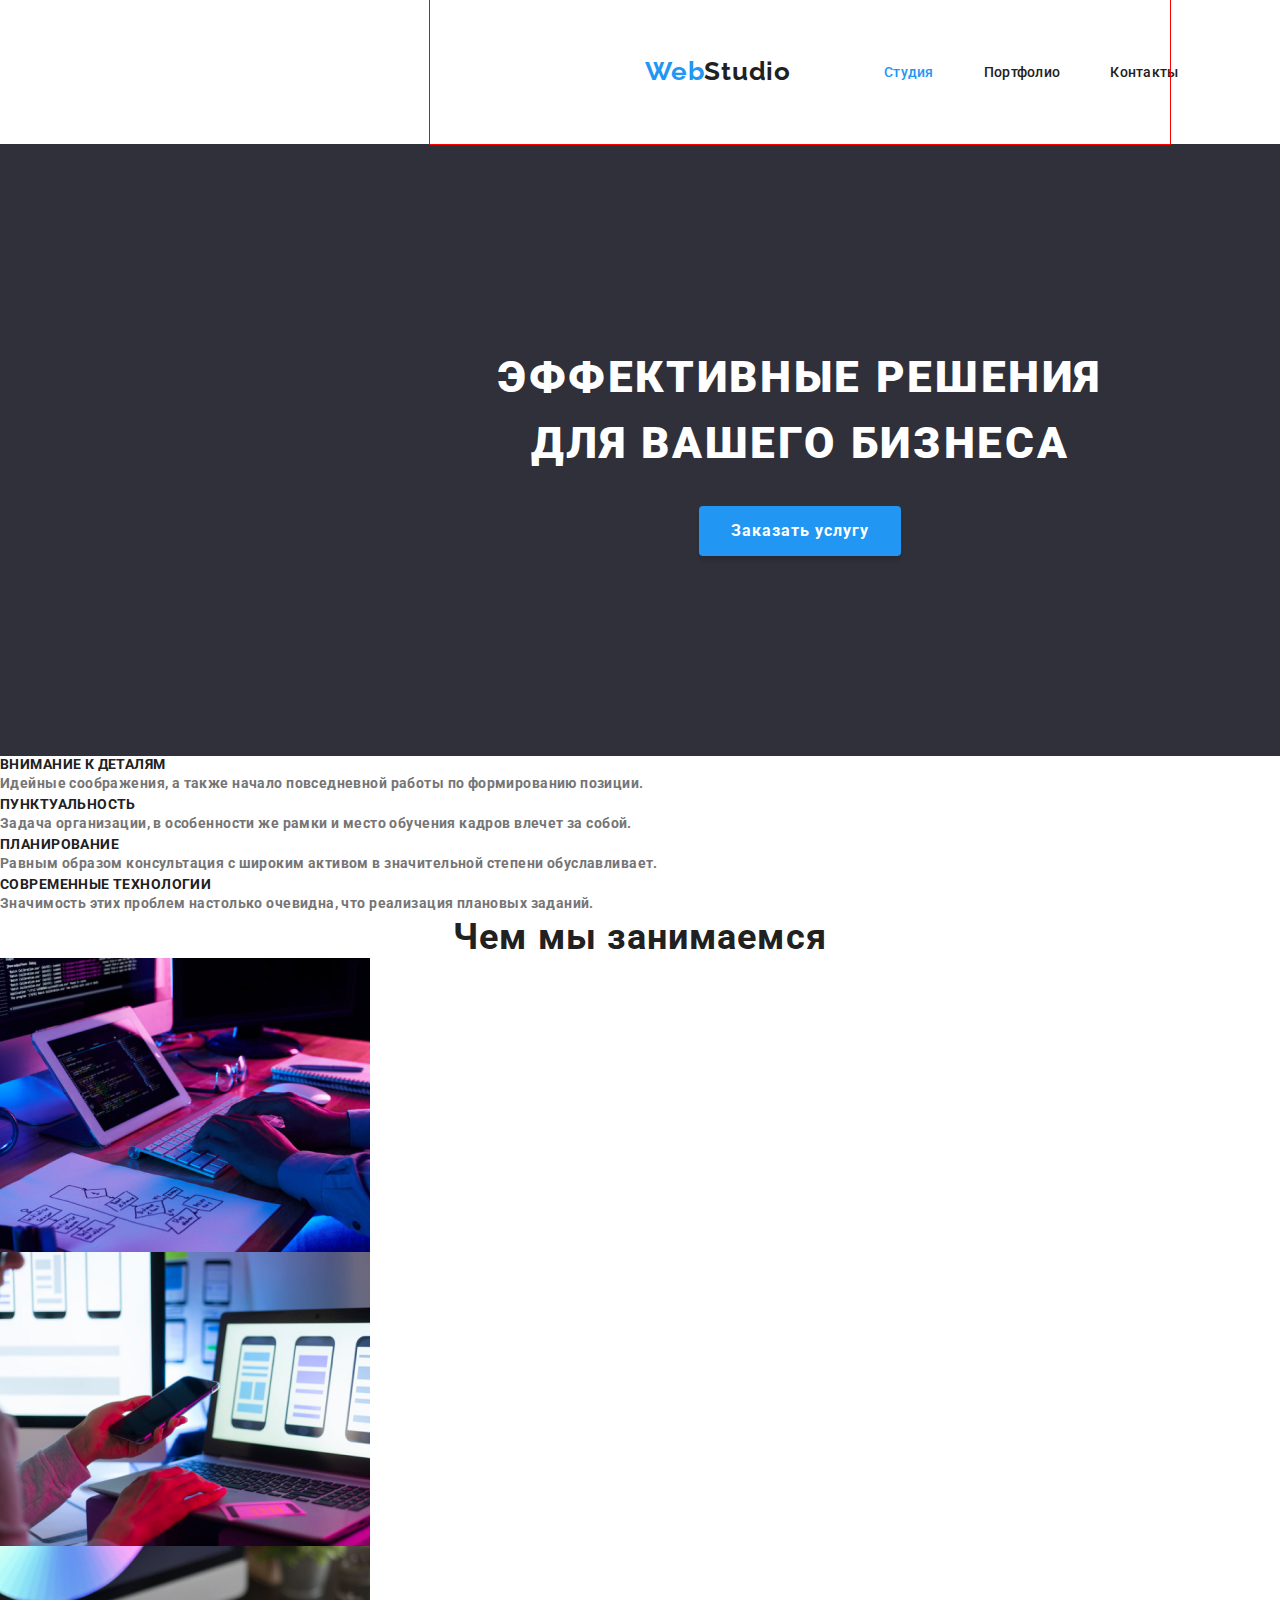
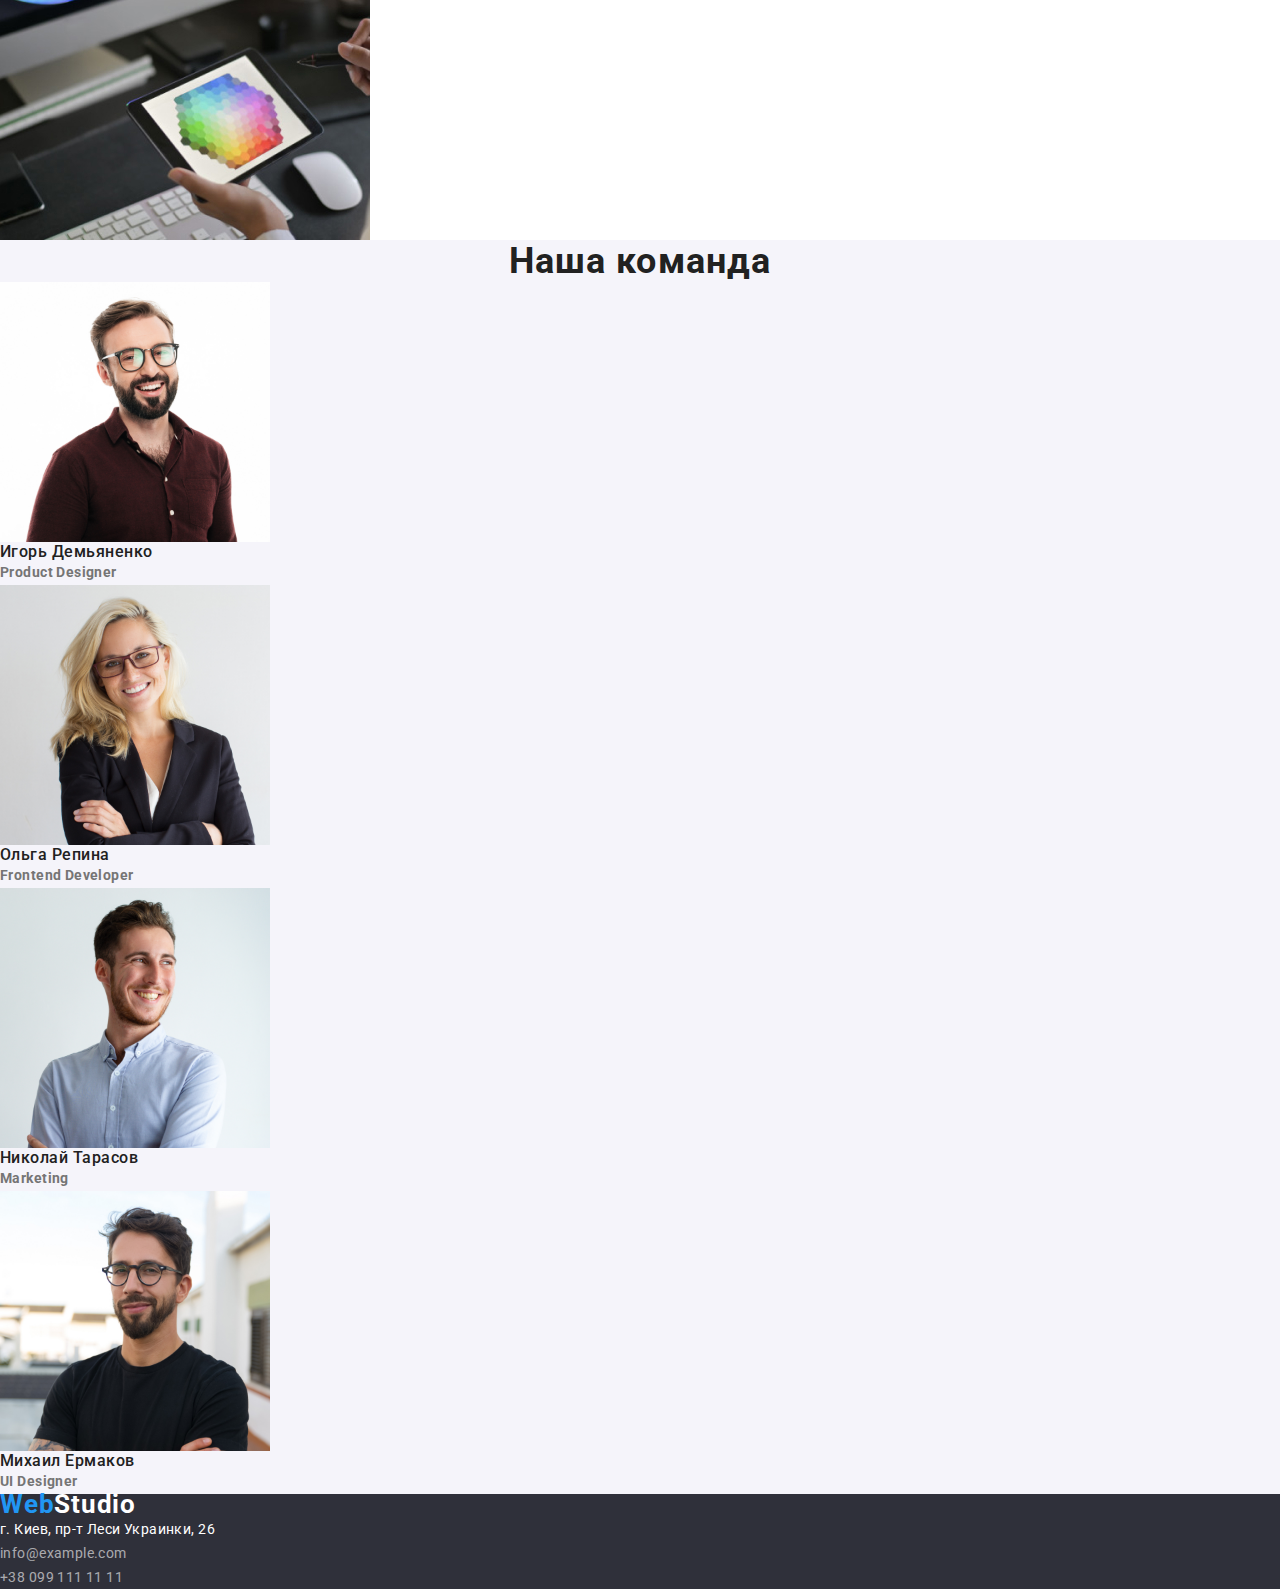
==== index.html @ 14be1aeb "новая дз (первый коммит)" ====
<!DOCTYPE html>
<html lang="ru">

<head>
    <meta charset="UTF-8">
    <meta name="viewport" content="width=device-width, initial-scale=1.0">
    <title>WebStudio</title>
    <link rel="preconnect" href="https://fonts.gstatic.com">
    <link href="https://fonts.googleapis.com/css2?family=Raleway:wght@700&family=Roboto:wght@400;500;700;900&display=swap"
        rel="stylesheet">
        <link rel="stylesheet" href="https://cdnjs.cloudflare.com/ajax/libs/modern-normalize/1.0.0/modern-normalize.min.css">
        <link rel="stylesheet" href="./css/styles.css">
</head>

<body>
    <header class="header">
       <div class="container">
            <nav class="navigation">
                <!--добавил спан для стилизации-->
                <a class="logo" href="" lang="en"><span class="web">Web</span>Studio
                </a>
                <ul class="navigation-list">
                    <li class="navigation-list-item">
                        <a class="navigation-list-link current-nav-link" href="">Студия</a>
                    </li>
                    <li class="navigation-list-item">
                        <a class="navigation-list-link" href="portfolio.html">Портфолио</a>
                    </li>
                    <li class="navigation-list-item">
                        <a class="navigation-list-link" href="">Контакты</a>
                    </li>
                </ul>
                <address class="address">
                    <ul class="addres-link-list">
                        <li class="address-link">
                            <a class="main-tel" href="mailto:info@devstudio.com">info@devstudio.com</a>
                        </li>
                        <li class="address-link">
                            <a class="main-mail" href="tel:+380961111111">+38 096 111 11 11</a>
                        </li>
                    </ul>
            
                </address>
            </nav>
       </div>
    </header>
    <main>
        <section class="hero">
            <div class="container">
                <h1 class="hero-title">Эффективные решения <br> для вашего бизнеса</h1>
                <button type="button" class="button">Заказать услугу</button>
            </div>
           
        </section>
        <section>
            <!--скрытый заголовок-->
            <h2 hidden>наши приемущества</h2>
            <ul>
                <li>
                    <h3 class="title" >Внимание к деталям</h3>
                    <p class="descriptions" >Идейные соображения, а также начало повседневной работы по формированию позиции.</p>
                </li>
                <li>
                    <h3 class="title" >Пунктуальность</h3>
                    <p class="descriptions" >Задача организации, в особенности же рамки и место обучения кадров влечет за собой.</p>
                </li>
                <li>
                    <h3 class="title" >Планирование</h3>
                    <p class="descriptions" >Равным образом консультация с широким активом в значительной степени обуславливает.</p>
                </li>
                <li>
                    <h3 class="title" >Современные технологии</h3>
                    <p class="descriptions" >Значимость этих проблем настолько очевидна, что реализация плановых заданий.</p>
                </li>
            </ul>
        </section>
        <section>
            <h2 class="section-title">Чем мы занимаемся</h2>
            <ul>
                <li>
                    <img src="./images/desktop.jpg" width="370" height="294" alt="десктопные приложения">

                </li>
                <li>
                    <img src="./images/mobile.jpg" width="370" height="294" alt="мобильные приложения">
                </li>
                <li>
                    <img src="./images/design.jpg" width="370" height="294" alt="дизайн">
                </li>
            </ul>
        </section>
        <section class="team-section">
            <h2 class="section-title">Наша команда</h2>
            <ul class="">
                <li>
                    <img src="./images/team.jpg" width="270" height="260" alt="Фото Игоря Демьяненко">
                    <h3 class="team-list">Игорь Демьяненко</h3>
                    <p class="descriptions" lang="en">Product Designer</p>
                </li>
                <li>
                    <img src="./images/team2.jpg" width="270" height="260" alt="Фото Ольги Репиной">
                    <h3 class="team-list">Ольга Репина</h3>
                    <p class="descriptions" lang="en">Frontend Developer</p>
                </li>
                <li>
                    <img src="./images/team3.jpg" width="270" height="260" alt="Фото Николая Тарасова">
                    <h3 class="team-list">Николай Тарасов</h3>
                    <p class="descriptions" lang="en">Marketing</p>
                </li>
                <li>
                    <img src="./images/team4.jpg" width="270" height="260" alt="Фото михаила Ермакова">
                    <h3 class="team-list">Михаил Ермаков</h3>
                    <p class="descriptions" lang="en">UI Designer</p>
                </li>
            </ul>
        </section>
    </main>
    <footer class="footer">
        <!--добавил спан для стилизации-->
        <a class="footer-logo" href="" lang="en"><span class="web" >Web</span>Studio
        </a>
        <address>
            <ul>
                <li>
                    <a class="footer-list-nav" href="https://goo.gl/maps/uPPd1PGFJsjfQsL56" target="_blank">г. Киев, пр-т Леси Украинки, 26</a>
                </li>
                <li>
                    <a class="footer-list" href="mailto:info@example.com">info@example.com</a>
                </li>
                <li>
                    <a class="footer-list" href="tel:+380991111111">+38 099 111 11 11</a>
                </li>
            </ul>
        </address>
    </footer>
</body>

</html>
---- css/styles.css ----
:root {
  --accent-color: #2196f3;
  --primary-white-color: #ffffff;
  --primary-text-color: #212121;
  --third-bg-color: #2f303a;
  --title-text-color: #757575;
  --main-background-color: #ffffff;
}

/* base style */
*,
*::before,
*::after {
  margin: 0;
  padding: 0;
}

a {
  text-decoration: none;
  font-style: normal;
}
ul,
ol {
  list-style: none;
  margin: 0;
  padding: 0;
}
h1,
h2,
h3,
h4,
h5,
h6 {
  margin: 0;
}

img {
  display: block;
}

body {
  background-color: var(--main-background-color);
  color: var(--title-text-color);
  font-family: Roboto, sans-serif;
  letter-spacing: 0.03em;
}
.container {
  width: 1170px;
  margin: 0 auto;
}

/* end base style */

/* Logo */
.navigation,
.logo {
  margin-top: 24px;
  margin-bottom: 25px;
  margin-right: 93px;
  margin-left: 215px;
  font-family: "Raleway", sans-serif;
  font-weight: 700;
  font-size: 26px;
  line-height: 1.192;
  letter-spacing: 0.03em;
  color: var(--primary-text-color);
}
.web {
  color: var(--accent-color);
}
/* End Logo */

/* Navigation list*/
.header {
  display: flex;
  min-width: 1600px;
}
.navigation {
  outline: 1px solid red;

  display: flex;
  align-items: center;
  margin-top: 0;
  margin-bottom: 0;

  font-family: Roboto, sans-serif;
  font-weight: 500;
  font-size: 14px;
  line-height: 1.143;
  letter-spacing: 0.02em;
  color: #212121;
}
.navigation-list {
  display: flex;
  align-items: center;
  margin-top: 32px;
  margin-bottom: 32px;
  margin-right: 331px;
}

.navigation-list-link {
  font-family: Roboto;
  font-weight: 500;
  font-size: 14px;
  line-height: 0.875;
  letter-spacing: 0.02em;
  color: var(--primary-text-color);
}
.navigation-list-item:not(:last-child) {
  margin-right: 50px;
}

.navigation-list-link:hover,
.navigation-list-link:focus {
  color: var(--accent-color);
}
.address {
  display: flex;
  margin-left: auto;
  margin-top: 32px;
  margin-bottom: 32px;
  margin-right: 0;

  font-family: Roboto, sans-serif;
  font-weight: 500;
  font-size: 14px;
  line-height: 1.143;
  letter-spacing: 0.02em;
  color: var(--title-text-color);
}
.addres-link-list {
  display: flex;
}
.address-link {
  display: flex;
  margin-right: 215px;
}
.address-link:not(:last-child) {
  margin-right: 50px;
}

.main-mail {
  color: var(--title-text-color);
}
.main-tel {
  color: var(--title-text-color);
}
.main-tel:hover,
.main-tel:focus {
  color: var(--accent-color);
}
.main-mail:hover,
.main-mail:focus {
  color: var(--accent-color);
}
.current-nav-link {
  color: var(--accent-color);
}
.navigation,
.container {
  margin-left: 215px;
  margin-right: 215px;
}

/* End Navigation list*/

/*  hero  */

.hero {
  padding-top: 200px;
  padding-bottom: 200px;
  text-align: center;
  background-color: var(--third-bg-color);
}
.hero-title {
  padding-bottom: 30px;
  font-family: Roboto, sans-serif;
  font-weight: 900;
  font-size: 44px;
  line-height: 1.5;
  letter-spacing: 0.06em;
  text-transform: uppercase;
  color: var(--primary-white-color);
}
.button {
  cursor: pointer;
  min-width: 200px;
  padding: 10px 32px;
  font-family: Roboto, sans-serif;
  font-weight: 700;
  font-size: 16px;
  line-height: 1.875;
  letter-spacing: 0.06em;
  background-color: #2196f3;
  color: var(--primary-white-color);
  border: none;
  border-radius: 4px;
  box-shadow: 0px 4px 4px rgba(0, 0, 0, 0.15);
}

/* End hero */

/* main */
.title {
  font-family: Roboto, sans-serif;
  font-weight: 700;
  font-size: 14px;
  line-height: 1.143;
  letter-spacing: 0.03em;
  text-transform: uppercase;
  color: var(--primary-text-color);
}
.descriptions {
  font-family: Roboto, sans-serif;
  font-weight: 700;
  font-size: 14px;
  line-height: 1.714;
  letter-spacing: 0.03em;
  color: var(--title-text-color);
}
.section-title {
  font-family: Roboto, sans-serif;
  font-weight: 700;
  font-size: 36px;
  line-height: 1.167;
  text-align: center;
  letter-spacing: 0.03em;
  counter-reset: var(--primary-text-color);
  color: var(--primary-text-color);
}
.team-section {
  background-color: #f5f4fa;
}
.team-list {
  font-family: Roboto, sans-serif;
  font-weight: 500;
  font-size: 16px;
  line-height: 1.188;
  letter-spacing: 0.03em;
  color: var(--primary-text-color);
}
/* end main */
/* footer */
.footer {
  background-color: #2f303a;
}
.footer-logo {
  font-family: Roboto, sans-serif;
  font-style: normal;
  font-weight: 700;
  font-size: 26px;
  line-height: 0.839;
  letter-spacing: 0.03em;
  color: var(--primary-white-color);
}
.footer-list {
  font-family: Roboto, sans-serif;
  font-style: normal;
  font-weight: normal;
  font-size: 14px;
  line-height: 24px;
  letter-spacing: 0.03em;
  color: rgba(255, 255, 255, 0.6);
}
.footer-list-nav {
  font-family: Roboto, sans-serif;
  font-weight: normal;
  font-size: 14px;
  line-height: 24px;
  letter-spacing: 0.03em;
  color: var(--primary-white-color);
}
/* end footer */
/* portfolio links */
.button2 {
  font-family: Roboto, sans-serif;
  font-weight: 500;
  font-size: 16px;
  line-height: 1.625;
  text-align: center;
  letter-spacing: 0.03em;
  border-radius: 4px;
  color: var(--primary-text-color);
  background-color: var(--primary-white-color);
}
.button2:hover,
.button2:focus {
  background-color: var(--accent-color);
  color: var(--primary-white-color);
}
/* end portfolio links */
/* portfolio title */
.portfolio-title {
  font-family: Roboto, sans-serif;
  font-weight: 700;
  font-size: 18px;
  line-height: 2;
  letter-spacing: 0.06em;
  color: var(--primary-text-color);
}
.portfolio-description {
  font-family: Roboto, sans-serif;
  font-weight: normal;
  font-size: 16px;
  line-height: 1.875;
  letter-spacing: 0.03em;
  color: var(--title-text-color);
}
/* end portfolio title */
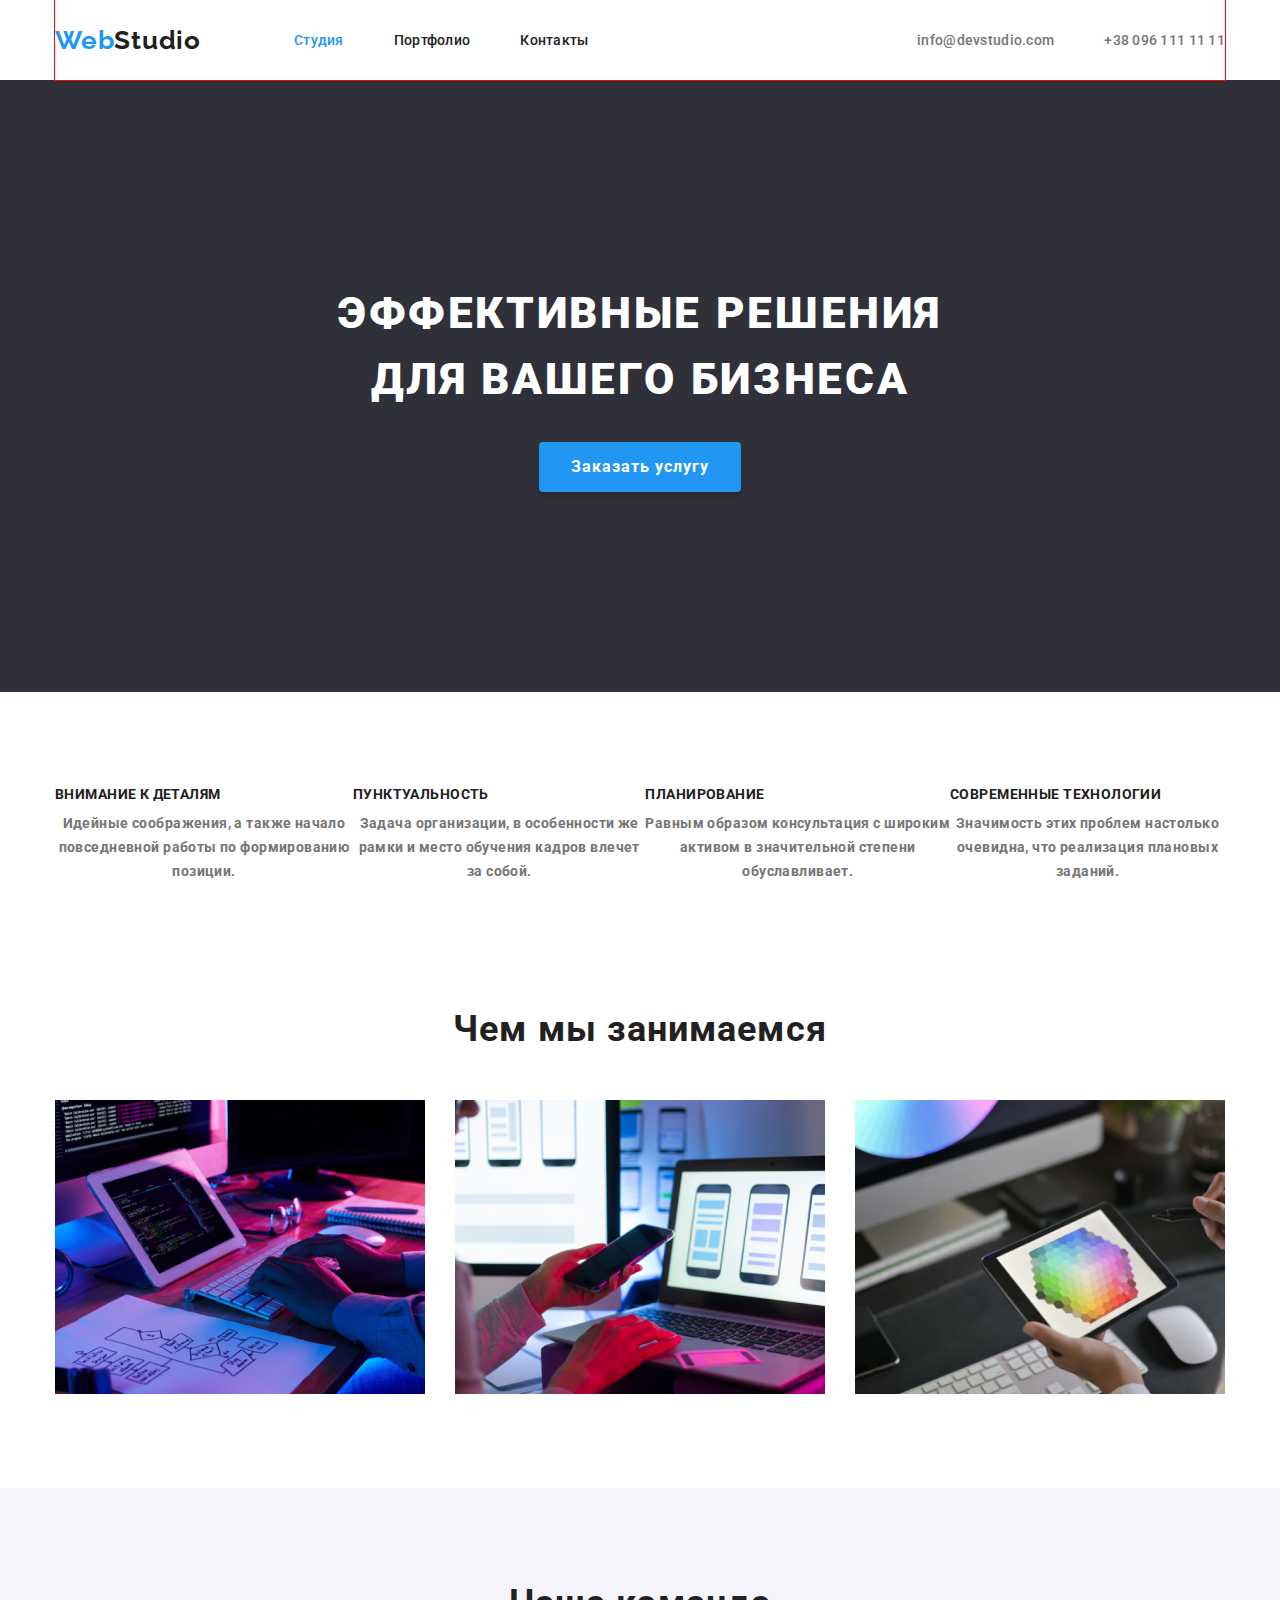
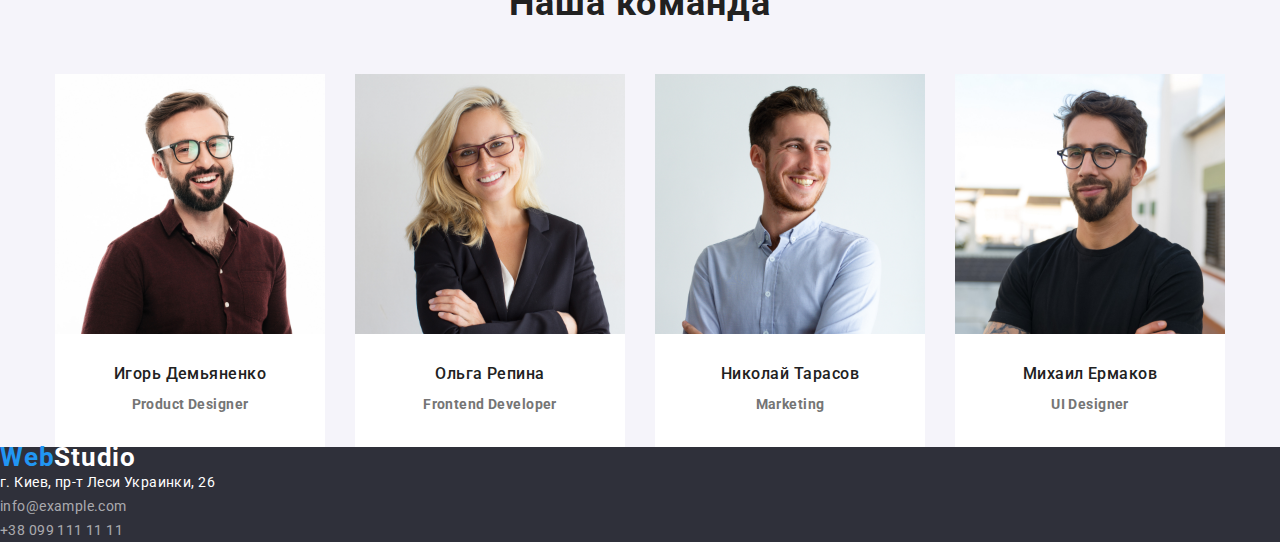
==== commit dbb1315d: "Сделал позиционирование main" ====
--- a/index.html
+++ b/index.html
@@ -53,66 +53,75 @@
            
         </section>
         <section>
-            <!--скрытый заголовок-->
-            <h2 hidden>наши приемущества</h2>
-            <ul>
-                <li>
-                    <h3 class="title" >Внимание к деталям</h3>
-                    <p class="descriptions" >Идейные соображения, а также начало повседневной работы по формированию позиции.</p>
-                </li>
-                <li>
-                    <h3 class="title" >Пунктуальность</h3>
-                    <p class="descriptions" >Задача организации, в особенности же рамки и место обучения кадров влечет за собой.</p>
-                </li>
-                <li>
-                    <h3 class="title" >Планирование</h3>
-                    <p class="descriptions" >Равным образом консультация с широким активом в значительной степени обуславливает.</p>
-                </li>
-                <li>
-                    <h3 class="title" >Современные технологии</h3>
-                    <p class="descriptions" >Значимость этих проблем настолько очевидна, что реализация плановых заданий.</p>
-                </li>
-            </ul>
+            <div class="container">
+                <!--скрытый заголовок-->
+                <h2 hidden>наши приемущества</h2>
+                <ul class="advantages">
+                    <li>
+                        <h3 class="title">Внимание к деталям</h3>
+                        <p class="descriptions">Идейные соображения, а также начало повседневной работы по формированию позиции.</p>
+                    </li>
+                    <li>
+                        <h3 class="title">Пунктуальность</h3>
+                        <p class="descriptions">Задача организации, в особенности же рамки и место обучения кадров влечет за собой.</p>
+                    </li>
+                    <li>
+                        <h3 class="title">Планирование</h3>
+                        <p class="descriptions">Равным образом консультация с широким активом в значительной степени обуславливает.</p>
+                    </li>
+                    <li>
+                        <h3 class="title">Современные технологии</h3>
+                        <p class="descriptions">Значимость этих проблем настолько очевидна, что реализация плановых заданий.</p>
+                    </li>
+                </ul>
+            </div>
+           
         </section>
         <section>
-            <h2 class="section-title">Чем мы занимаемся</h2>
-            <ul>
-                <li>
-                    <img src="./images/desktop.jpg" width="370" height="294" alt="десктопные приложения">
-
-                </li>
-                <li>
-                    <img src="./images/mobile.jpg" width="370" height="294" alt="мобильные приложения">
-                </li>
-                <li>
-                    <img src="./images/design.jpg" width="370" height="294" alt="дизайн">
-                </li>
-            </ul>
+            <div class="container">
+                <h2 class="section-title">Чем мы занимаемся</h2>
+                <ul class="employment">
+                    <li class="employment-list">
+                        <img src="./images/desktop.jpg" width="370" height="294" alt="десктопные приложения">
+                
+                    </li>
+                    <li class="employment-list">
+                        <img src="./images/mobile.jpg" width="370" height="294" alt="мобильные приложения">
+                    </li>
+                    <li class="employment-list">
+                        <img src="./images/design.jpg" width="370" height="294" alt="дизайн">
+                    </li>
+                </ul>
+            </div>
+            
         </section>
         <section class="team-section">
-            <h2 class="section-title">Наша команда</h2>
-            <ul class="">
-                <li>
-                    <img src="./images/team.jpg" width="270" height="260" alt="Фото Игоря Демьяненко">
-                    <h3 class="team-list">Игорь Демьяненко</h3>
-                    <p class="descriptions" lang="en">Product Designer</p>
-                </li>
-                <li>
-                    <img src="./images/team2.jpg" width="270" height="260" alt="Фото Ольги Репиной">
-                    <h3 class="team-list">Ольга Репина</h3>
-                    <p class="descriptions" lang="en">Frontend Developer</p>
-                </li>
-                <li>
-                    <img src="./images/team3.jpg" width="270" height="260" alt="Фото Николая Тарасова">
-                    <h3 class="team-list">Николай Тарасов</h3>
-                    <p class="descriptions" lang="en">Marketing</p>
-                </li>
-                <li>
-                    <img src="./images/team4.jpg" width="270" height="260" alt="Фото михаила Ермакова">
-                    <h3 class="team-list">Михаил Ермаков</h3>
-                    <p class="descriptions" lang="en">UI Designer</p>
-                </li>
-            </ul>
+            <div class="container">
+                <h2 class="section-title">Наша команда</h2>
+                <ul class="team-box">
+                    <li>
+                        <img src="./images/team.jpg" width="270" height="260" alt="Фото Игоря Демьяненко">
+                        <h3 class="team-list">Игорь Демьяненко</h3>
+                        <p class="descriptions" lang="en">Product Designer</p>
+                    </li>
+                    <li>
+                        <img src="./images/team2.jpg" width="270" height="260" alt="Фото Ольги Репиной">
+                        <h3 class="team-list">Ольга Репина</h3>
+                        <p class="descriptions" lang="en">Frontend Developer</p>
+                    </li>
+                    <li>
+                        <img src="./images/team3.jpg" width="270" height="260" alt="Фото Николая Тарасова">
+                        <h3 class="team-list">Николай Тарасов</h3>
+                        <p class="descriptions" lang="en">Marketing</p>
+                    </li>
+                    <li>
+                        <img src="./images/team4.jpg" width="270" height="260" alt="Фото михаила Ермакова">
+                        <h3 class="team-list">Михаил Ермаков</h3>
+                        <p class="descriptions" lang="en">UI Designer</p>
+                    </li>
+                </ul>
+            </div>
+           
         </section>
     </main>
     <footer class="footer">
--- a/css/styles.css
+++ b/css/styles.css
@@ -54,10 +54,6 @@
 /* Logo */
 .navigation,
 .logo {
-  margin-top: 24px;
-  margin-bottom: 25px;
-  margin-right: 93px;
-  margin-left: 215px;
   font-family: "Raleway", sans-serif;
   font-weight: 700;
   font-size: 26px;
@@ -65,6 +61,9 @@
   letter-spacing: 0.03em;
   color: var(--primary-text-color);
 }
+.logo {
+  margin-right: 93px;
+}
 .web {
   color: var(--accent-color);
 }
@@ -73,15 +72,11 @@
 /* Navigation list*/
 .header {
   display: flex;
-  min-width: 1600px;
 }
 .navigation {
   outline: 1px solid red;
-
   display: flex;
   align-items: center;
-  margin-top: 0;
-  margin-bottom: 0;
 
   font-family: Roboto, sans-serif;
   font-weight: 500;
@@ -93,9 +88,6 @@
 .navigation-list {
   display: flex;
   align-items: center;
-  margin-top: 32px;
-  margin-bottom: 32px;
-  margin-right: 331px;
 }
 
 .navigation-list-link {
@@ -114,12 +106,14 @@
 .navigation-list-link:focus {
   color: var(--accent-color);
 }
+.navigation-list-item {
+  display: inline-block;
+  padding-top: 32px;
+  padding-bottom: 32px;
+}
 .address {
   display: flex;
   margin-left: auto;
-  margin-top: 32px;
-  margin-bottom: 32px;
-  margin-right: 0;
 
   font-family: Roboto, sans-serif;
   font-weight: 500;
@@ -130,10 +124,10 @@
 }
 .addres-link-list {
   display: flex;
+  align-items: center;
 }
 .address-link {
   display: flex;
-  margin-right: 215px;
 }
 .address-link:not(:last-child) {
   margin-right: 50px;
@@ -155,11 +149,6 @@
 }
 .current-nav-link {
   color: var(--accent-color);
-}
-.navigation,
-.container {
-  margin-left: 215px;
-  margin-right: 215px;
 }
 
 /* End Navigation list*/
@@ -201,7 +190,13 @@
 /* End hero */
 
 /* main */
+.advantages {
+  display: flex;
+  justify-content: space-between;
+  padding-top: 94px;
+}
 .title {
+  width: 270px;
   font-family: Roboto, sans-serif;
   font-weight: 700;
   font-size: 14px;
@@ -211,6 +206,7 @@
   color: var(--primary-text-color);
 }
 .descriptions {
+  padding-top: 10px;
   font-family: Roboto, sans-serif;
   font-weight: 700;
   font-size: 14px;
@@ -219,6 +215,7 @@
   color: var(--title-text-color);
 }
 .section-title {
+  padding-top: 94px;
   font-family: Roboto, sans-serif;
   font-weight: 700;
   font-size: 36px;
@@ -228,16 +225,42 @@
   counter-reset: var(--primary-text-color);
   color: var(--primary-text-color);
 }
+.employment {
+  display: flex;
+  padding-top: 50px;
+  padding-bottom: 94px;
+}
+
+.employment-list:not(:last-child) {
+  margin-right: 30px;
+}
 .team-section {
   background-color: #f5f4fa;
 }
+.team-box {
+  display: flex;
+  justify-content: space-between;
+  padding-top: 50px;
+}
+.team-box:not(:last-child) {
+  margin-right: 30px;
+}
+
 .team-list {
+  text-align: center;
+  padding-top: 30px;
   font-family: Roboto, sans-serif;
   font-weight: 500;
   font-size: 16px;
   line-height: 1.188;
   letter-spacing: 0.03em;
   color: var(--primary-text-color);
+  background-color: var(--primary-white-color);
+}
+.descriptions {
+  text-align: center;
+  padding-bottom: 30px;
+  background-color: var(--primary-white-color);
 }
 /* end main */
 /* footer */
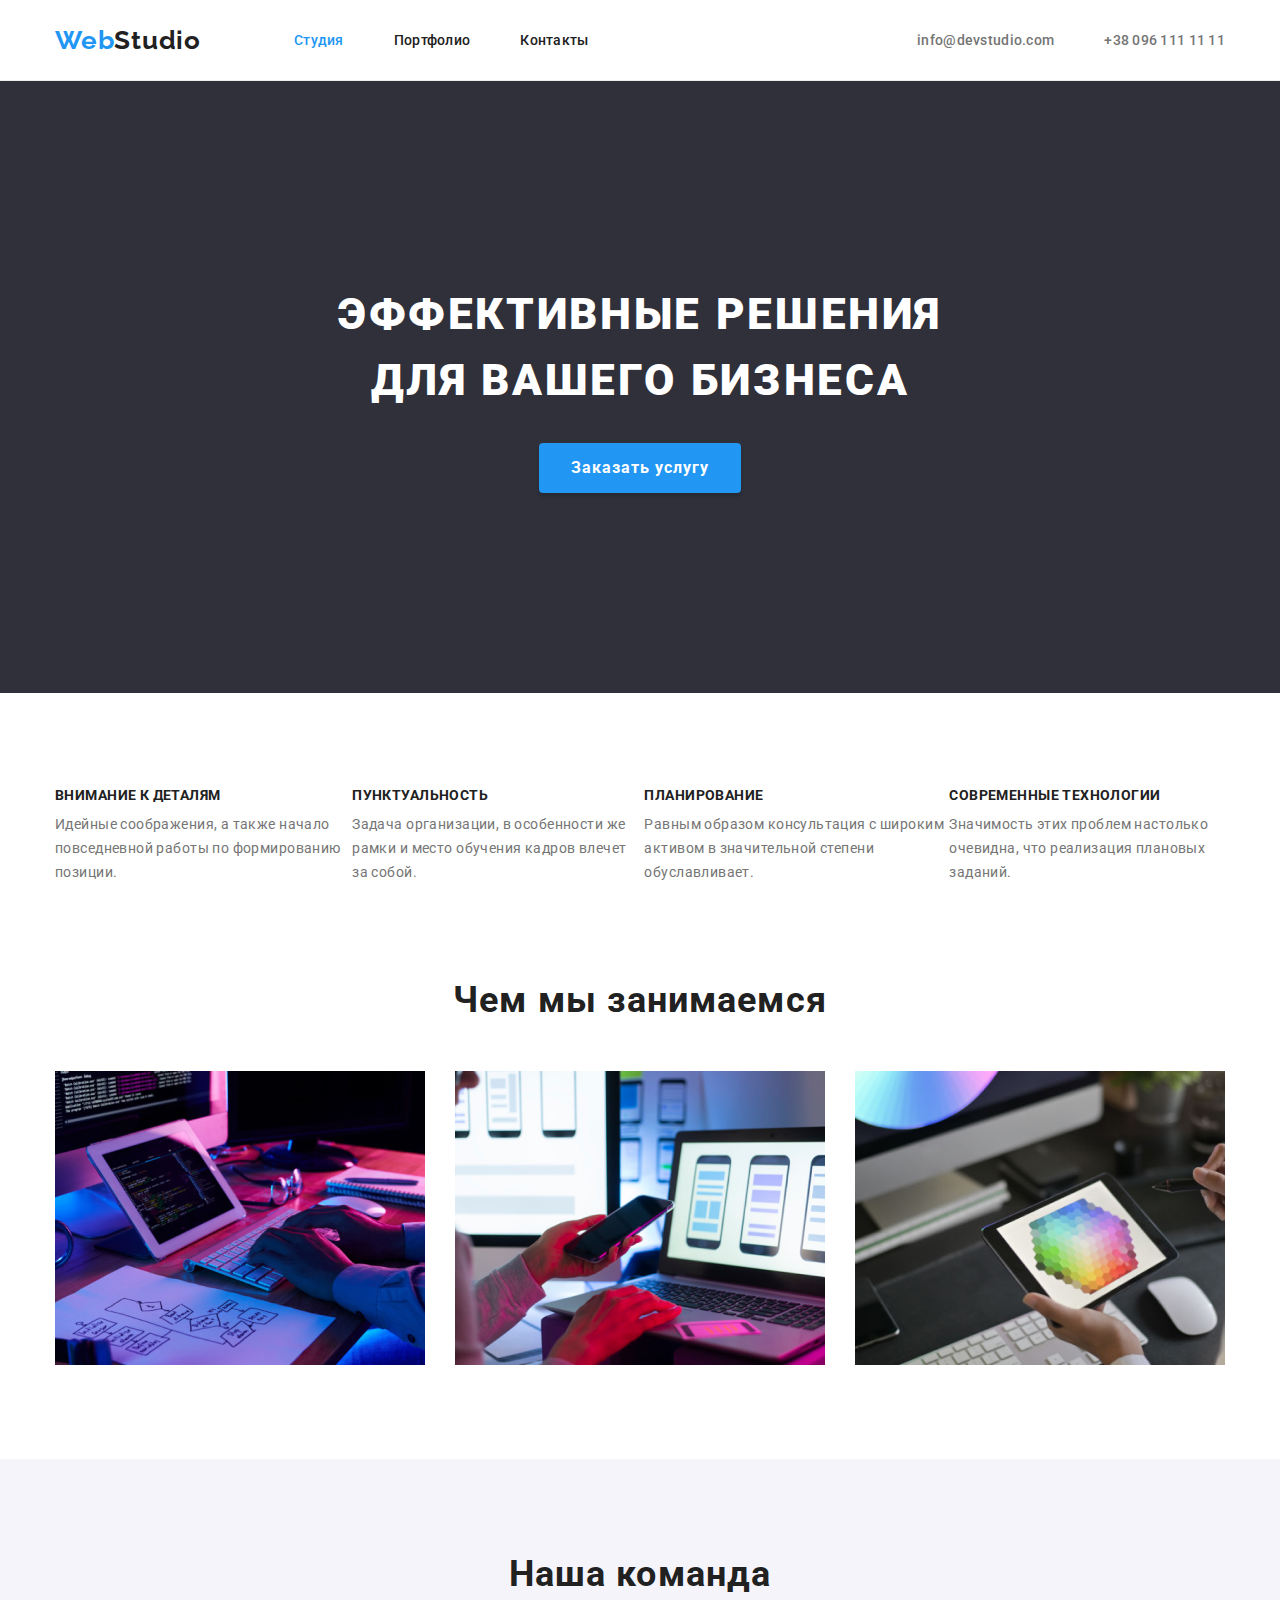
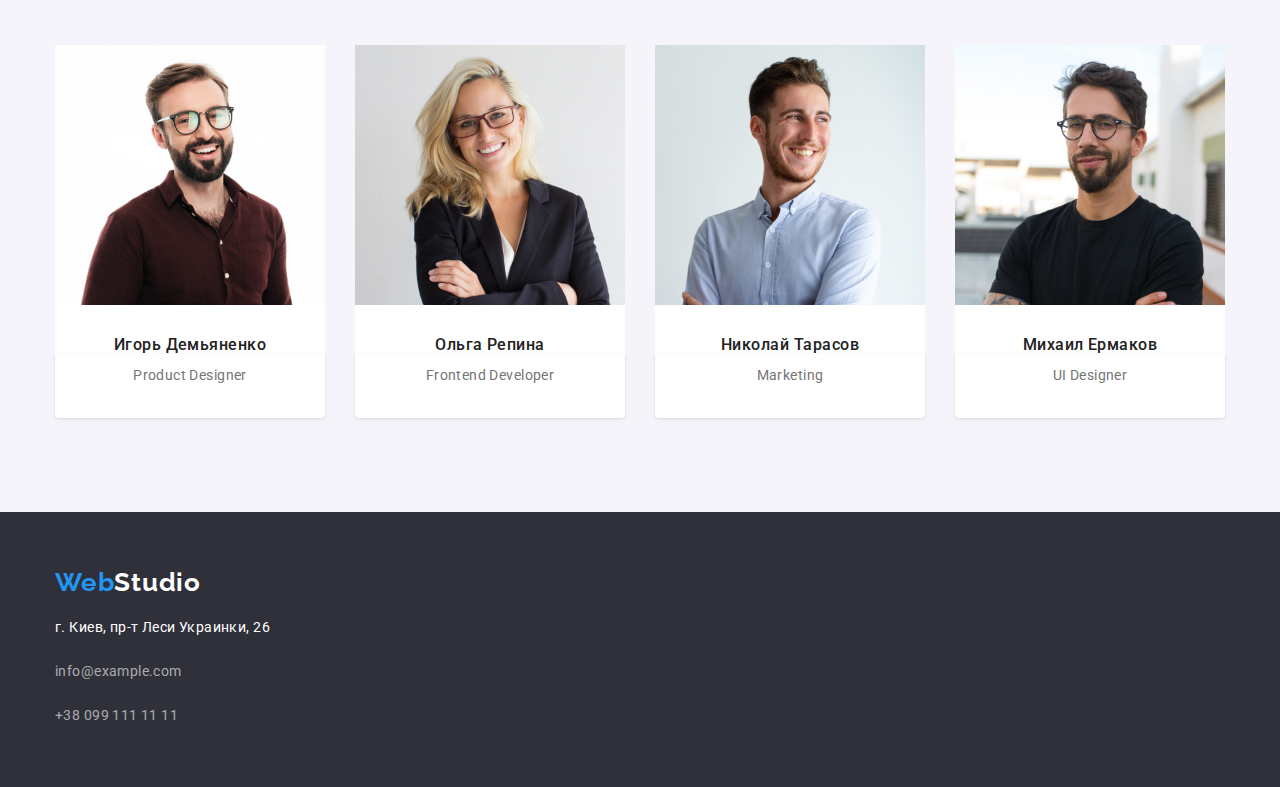
==== commit 1054d2c3: "закончил footer, исправил main" ====
--- a/index.html
+++ b/index.html
@@ -21,10 +21,10 @@
                 </a>
                 <ul class="navigation-list">
                     <li class="navigation-list-item">
-                        <a class="navigation-list-link current-nav-link" href="">Студия</a>
+                        <a class="navigation-list-link current-nav-link" href="./index.html">Студия</a>
                     </li>
                     <li class="navigation-list-item">
-                        <a class="navigation-list-link" href="portfolio.html">Портфолио</a>
+                        <a class="navigation-list-link" href="./portfolio.html">Портфолио</a>
                     </li>
                     <li class="navigation-list-item">
                         <a class="navigation-list-link" href="">Контакты</a>
@@ -99,22 +99,22 @@
             <div class="container">
                 <h2 class="section-title">Наша команда</h2>
                 <ul class="team-box">
-                    <li>
+                    <li class="descriptions-list">
                         <img src="./images/team.jpg" width="270" height="260" alt="Фото Игоря Демьяненко">
                         <h3 class="team-list">Игорь Демьяненко</h3>
                         <p class="descriptions" lang="en">Product Designer</p>
                     </li>
-                    <li>
+                    <li class="descriptions-list">
                         <img src="./images/team2.jpg" width="270" height="260" alt="Фото Ольги Репиной">
                         <h3 class="team-list">Ольга Репина</h3>
                         <p class="descriptions" lang="en">Frontend Developer</p>
                     </li>
-                    <li>
+                    <li class="descriptions-list">
                         <img src="./images/team3.jpg" width="270" height="260" alt="Фото Николая Тарасова">
                         <h3 class="team-list">Николай Тарасов</h3>
                         <p class="descriptions" lang="en">Marketing</p>
                     </li>
-                    <li>
+                    <li class="descriptions-list">
                         <img src="./images/team4.jpg" width="270" height="260" alt="Фото михаила Ермакова">
                         <h3 class="team-list">Михаил Ермаков</h3>
                         <p class="descriptions" lang="en">UI Designer</p>
@@ -125,22 +125,26 @@
         </section>
     </main>
     <footer class="footer">
-        <!--добавил спан для стилизации-->
-        <a class="footer-logo" href="" lang="en"><span class="web" >Web</span>Studio
-        </a>
-        <address>
-            <ul>
-                <li>
-                    <a class="footer-list-nav" href="https://goo.gl/maps/uPPd1PGFJsjfQsL56" target="_blank">г. Киев, пр-т Леси Украинки, 26</a>
-                </li>
-                <li>
-                    <a class="footer-list" href="mailto:info@example.com">info@example.com</a>
-                </li>
-                <li>
-                    <a class="footer-list" href="tel:+380991111111">+38 099 111 11 11</a>
-                </li>
-            </ul>
-        </address>
+        <div class="container">
+            <!--добавил спан для стилизации-->
+            <a class="footer-logo" href="" lang="en"><span class="web">Web</span>Studio
+            </a>
+            <address class="footer-address">
+                <ul>
+                    <li class="footer-list-link">
+                        <a class="footer-list-nav" href="https://goo.gl/maps/uPPd1PGFJsjfQsL56" target="_blank">г. Киев, пр-т Леси
+                            Украинки, 26</a>
+                    </li>
+                    <li class="footer-list-link">
+                        <a class="footer-list" href="mailto:info@example.com">info@example.com</a>
+                    </li>
+                    <li class="footer-list-link">
+                        <a class="footer-list" href="tel:+380991111111">+38 099 111 11 11</a>
+                    </li>
+                </ul>
+            </address>
+        </div>
+        
     </footer>
 </body>
 
--- a/css/styles.css
+++ b/css/styles.css
@@ -72,9 +72,9 @@
 /* Navigation list*/
 .header {
   display: flex;
+  border-bottom: 1px solid #ececec;
 }
 .navigation {
-  outline: 1px solid red;
   display: flex;
   align-items: center;
 
@@ -208,7 +208,7 @@
 .descriptions {
   padding-top: 10px;
   font-family: Roboto, sans-serif;
-  font-weight: 700;
+  font-weight: 400px;
   font-size: 14px;
   line-height: 1.714;
   letter-spacing: 0.03em;
@@ -241,6 +241,7 @@
   display: flex;
   justify-content: space-between;
   padding-top: 50px;
+  padding-bottom: 94px;
 }
 .team-box:not(:last-child) {
   margin-right: 30px;
@@ -257,18 +258,31 @@
   color: var(--primary-text-color);
   background-color: var(--primary-white-color);
 }
-.descriptions {
+.descriptions-list .descriptions {
   text-align: center;
   padding-bottom: 30px;
   background-color: var(--primary-white-color);
-}
+  border-radius: 0px 0px 4px 4px;
+  box-shadow: 0px 2px 1px 0px rgba(0, 0, 0, 0.2);
+  box-shadow: 0px 1px 1px 0px rgba(0, 0, 0, 0.14);
+  box-shadow: 0px 1px 3px 0px rgba(0, 0, 0, 0.12);
+}
+
 /* end main */
 /* footer */
 .footer {
+  padding-top: 60px;
+  padding-bottom: 60px;
   background-color: #2f303a;
 }
+.footer-address {
+  padding-top: 20px;
+}
+.footer-list-link:not(:first-child) {
+  padding-top: 20px;
+}
 .footer-logo {
-  font-family: Roboto, sans-serif;
+  font-family: "Raleway", sans-serif;
   font-style: normal;
   font-weight: 700;
   font-size: 26px;
@@ -293,27 +307,67 @@
   letter-spacing: 0.03em;
   color: var(--primary-white-color);
 }
+
 /* end footer */
-/* portfolio links */
+
+/* portfolio title */
+
+/* button section  */
+.button-section {
+  display: flex;
+  justify-content: center;
+  padding-top: 94px;
+}
+.button-section-link:not(:last-child) {
+  padding-right: 8px;
+}
+
 .button2 {
   font-family: Roboto, sans-serif;
   font-weight: 500;
   font-size: 16px;
+  cursor: pointer;
   line-height: 1.625;
   text-align: center;
   letter-spacing: 0.03em;
   border-radius: 4px;
-  color: var(--primary-text-color);
-  background-color: var(--primary-white-color);
-}
+  border-color: transparent;
+  color: var(--primary-text-color);
+  background-color: #f5f4fa;
+}
+.button2-link {
+  min-width: 59px;
+  padding: 6px 22px;
+}
+
 .button2:hover,
 .button2:focus {
   background-color: var(--accent-color);
   color: var(--primary-white-color);
 }
-/* end portfolio links */
-/* portfolio title */
+/* end button section*/
+.portfolio-cards-list {
+  display: flex;
+  flex-wrap: wrap;
+  margin-bottom: 94px;
+}
+.portfolio-list {
+  width: calc((100% - 60) / 3);
+  margin-right: 30px;
+  margin-top: 30px;
+  box-shadow: 0px 2px 1px 0px rgba(0, 0, 0, 0.2);
+  box-shadow: 0px 1px 1px 0px rgba(0, 0, 0, 0.14);
+  box-shadow: 0px 1px 3px 0px rgba(0, 0, 0, 0.12);
+}
+
+.portfolio-list:nth-child(3n) {
+  margin-right: 0px;
+}
+
 .portfolio-title {
+  padding-top: 20px;
+  padding-left: 24px;
+  padding-bottom: 4px;
   font-family: Roboto, sans-serif;
   font-weight: 700;
   font-size: 18px;
@@ -322,6 +376,8 @@
   color: var(--primary-text-color);
 }
 .portfolio-description {
+  padding-left: 24px;
+  padding-bottom: 20px;
   font-family: Roboto, sans-serif;
   font-weight: normal;
   font-size: 16px;
